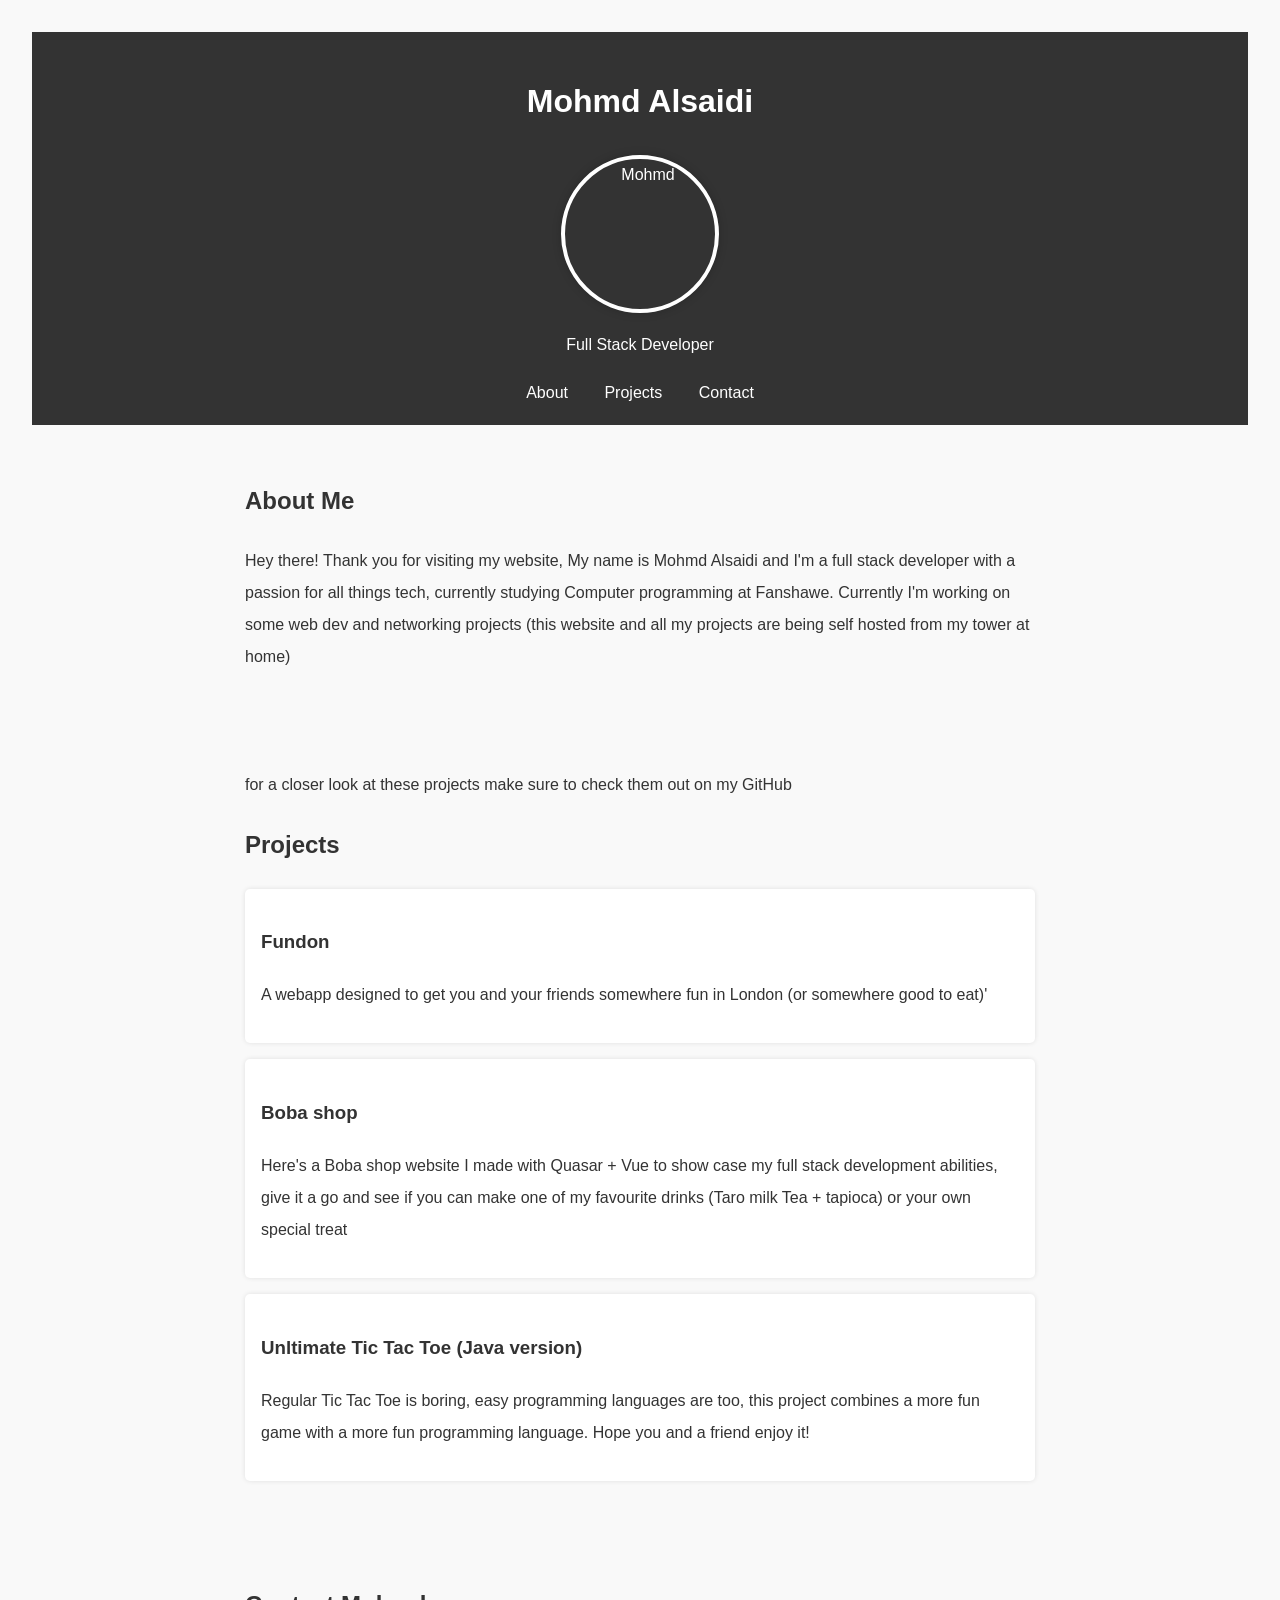
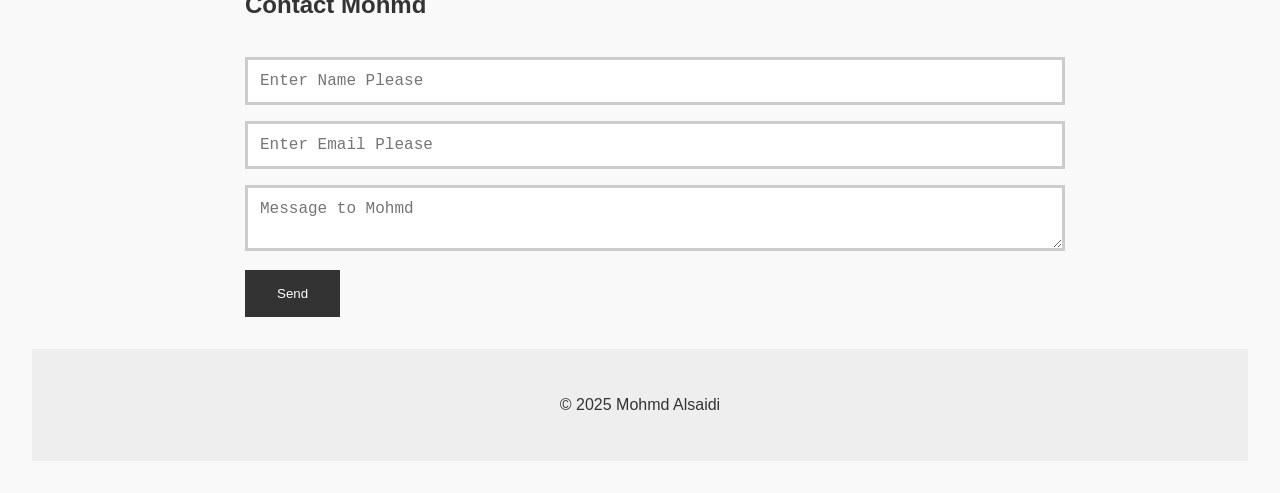
==== PortfolioWebsite/index.html @ 21efc893 "Add files via upload" ====
<!DOCTYPE html>
<html lang="en">
<head>
  <meta charset="UTF-8" />
  <meta name="viewport" content="width=device-width, initial-scale=1.0" />
  <title>Mohmd Alsaidi's Portfolio</title>
  <link rel="stylesheet" href="main.css" />
</head>
<body>
  <header>
    <h1>Mohmd Alsaidi</h1>
    <img src="images/pfp.png" alt="Mohmd" class="pfp" />
    <p>Full Stack Developer</p>
    <nav>
      <a href="#about">About</a>
      <a href="#projects">Projects</a>
      <a href="#contact">Contact</a>
    </nav>
  </header>

  <section id="about">
    <h2>About Me</h2>
    <p>Hey there! Thank you for visiting my website, My name is Mohmd Alsaidi and I'm a full stack developer with a passion for all things tech, currently studying Computer programming at Fanshawe. Currently I'm working on some web dev and networking projects (this website and all my projects are being self hosted from my tower at home)
    </p>
  </section>

  <section id="projects">
    <p>for a closer look at these projects make sure to check them out on my GitHub</p>
    <h2>Projects</h2>
    <div class="project">
      <h3>Fundon</h3>
      <p>A webapp designed to get you and your friends somewhere fun in London (or somewhere good to eat)'</p>
    </div>
    <div class="project">
      <h3>Boba shop</h3>
      <p>Here's a Boba shop website I made with Quasar + Vue to show case my full stack development abilities, give it a go and see if you can make one of my favourite drinks (Taro milk Tea + tapioca) or your own special treat</p>
    </div>
    <div class="project">
      <h3>Unltimate Tic Tac Toe (Java version)</h3>
      <p>Regular Tic Tac Toe is boring, easy programming languages are too, this project combines a more fun game with a more fun programming language. Hope you and a friend enjoy it!</p>
    </div>
  </section>

  <section id="contact">
    <h2>Contact Mohmd</h2>
    <form id="contact-form">
      <input type="text" placeholder="Enter Name Please" required />
      <input type="email" placeholder="Enter Email Please" required />
      <textarea placeholder="Message to Mohmd" required></textarea>
      <button type="submit">Send</button>
    </form>
  </section>

  <footer>
    <p>&copy; 2025 Mohmd Alsaidi</p>
  </footer>

  <script src="main.css"></script>
</body>
</html>
---- PortfolioWebsite/main.css ----
body {
  font-family: Arial, sans-serif;
  margin: 1rem;
  padding: 1rem;
  line-height: 2;
  background-color: #f9f9f9;
  color: #333;
}

header {
  background: #333;
  color: white;
  padding: 1rem 0.3rem;
  text-align: center;
}

nav a {
  margin: 0 1rem;
  color: white;
  text-decoration: none;
}

section {
  padding: 2rem;
  max-width: 790px;
  margin: auto;
}

.pfp {
  width: 150px;
  height: 150px;
  border-radius: 50%;
  object-fit: cover;
  margin: 1rem auto;
  display: block;
  border: 4px solid white;
  box-shadow: 0 0 10px rgba(0, 0, 0, 0.2);
}

.project {
  background: white;
  padding: 1rem;
  margin: 1rem 0;
  border-radius: 5px;
  box-shadow: 0 0 5px rgba(0,0,0,0.1);
}

form input, form textarea {
  width: 100%;
  border: 3px solid #ccc;
  padding: 0.75rem;
  margin: 0.5rem 0;
  font-family: 'Courier New', Courier, monospace;
  font-size: medium;
}

button {
  background: #333;
  color: white;
  padding: 1rem 2rem;
  border: none;
  cursor: pointer;
}

footer {
  text-align: center;
  padding: 1.5rem;
  background: #eee;
}
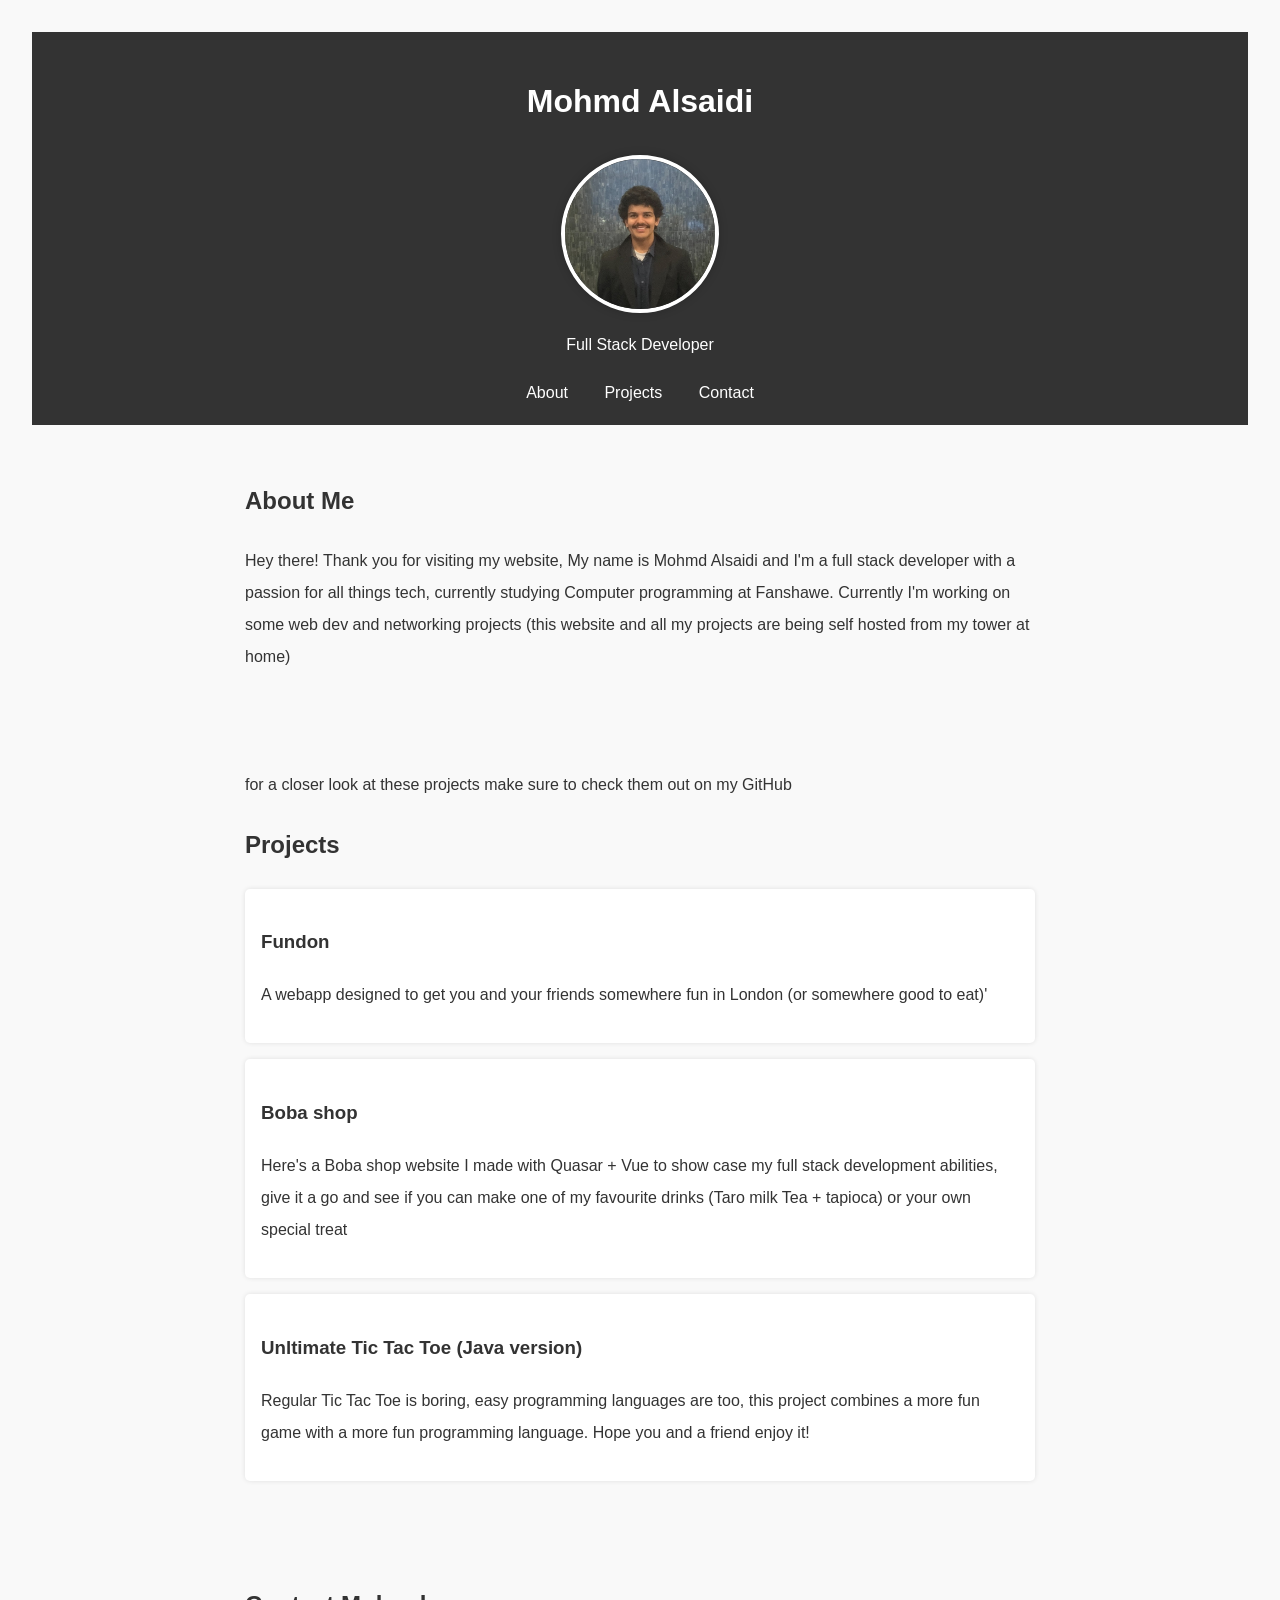
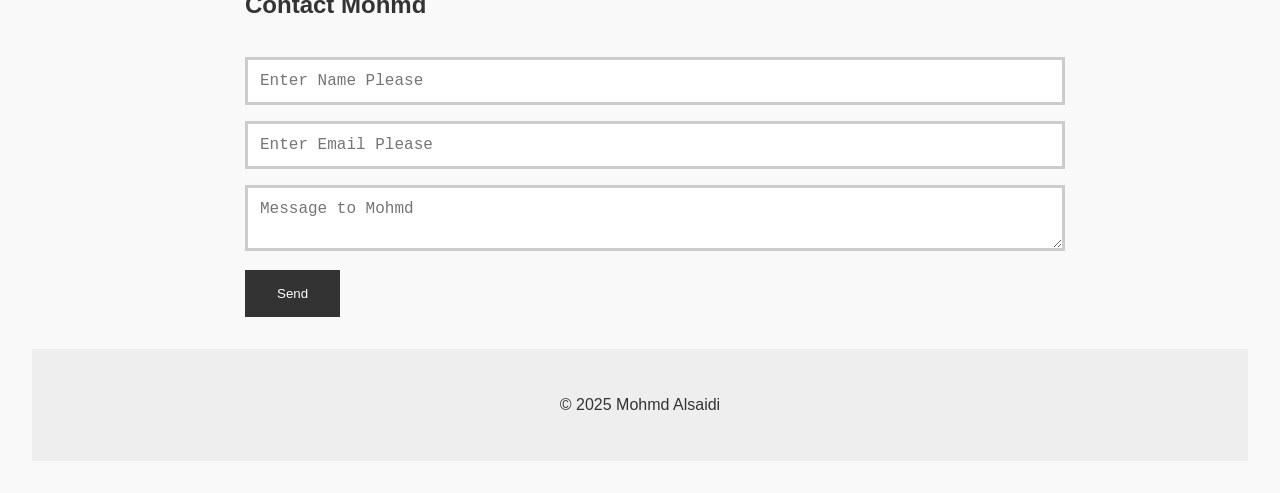
==== commit 14d738f5: "fixing img path" ====
--- a/PortfolioWebsite/index.html
+++ b/PortfolioWebsite/index.html
@@ -9,7 +9,7 @@
 <body>
   <header>
     <h1>Mohmd Alsaidi</h1>
-    <img src="images/pfp.png" alt="Mohmd" class="pfp" />
+    <img src="./Images/pfp.png" alt="Mohmd" class="pfp" />
     <p>Full Stack Developer</p>
     <nav>
       <a href="#about">About</a>
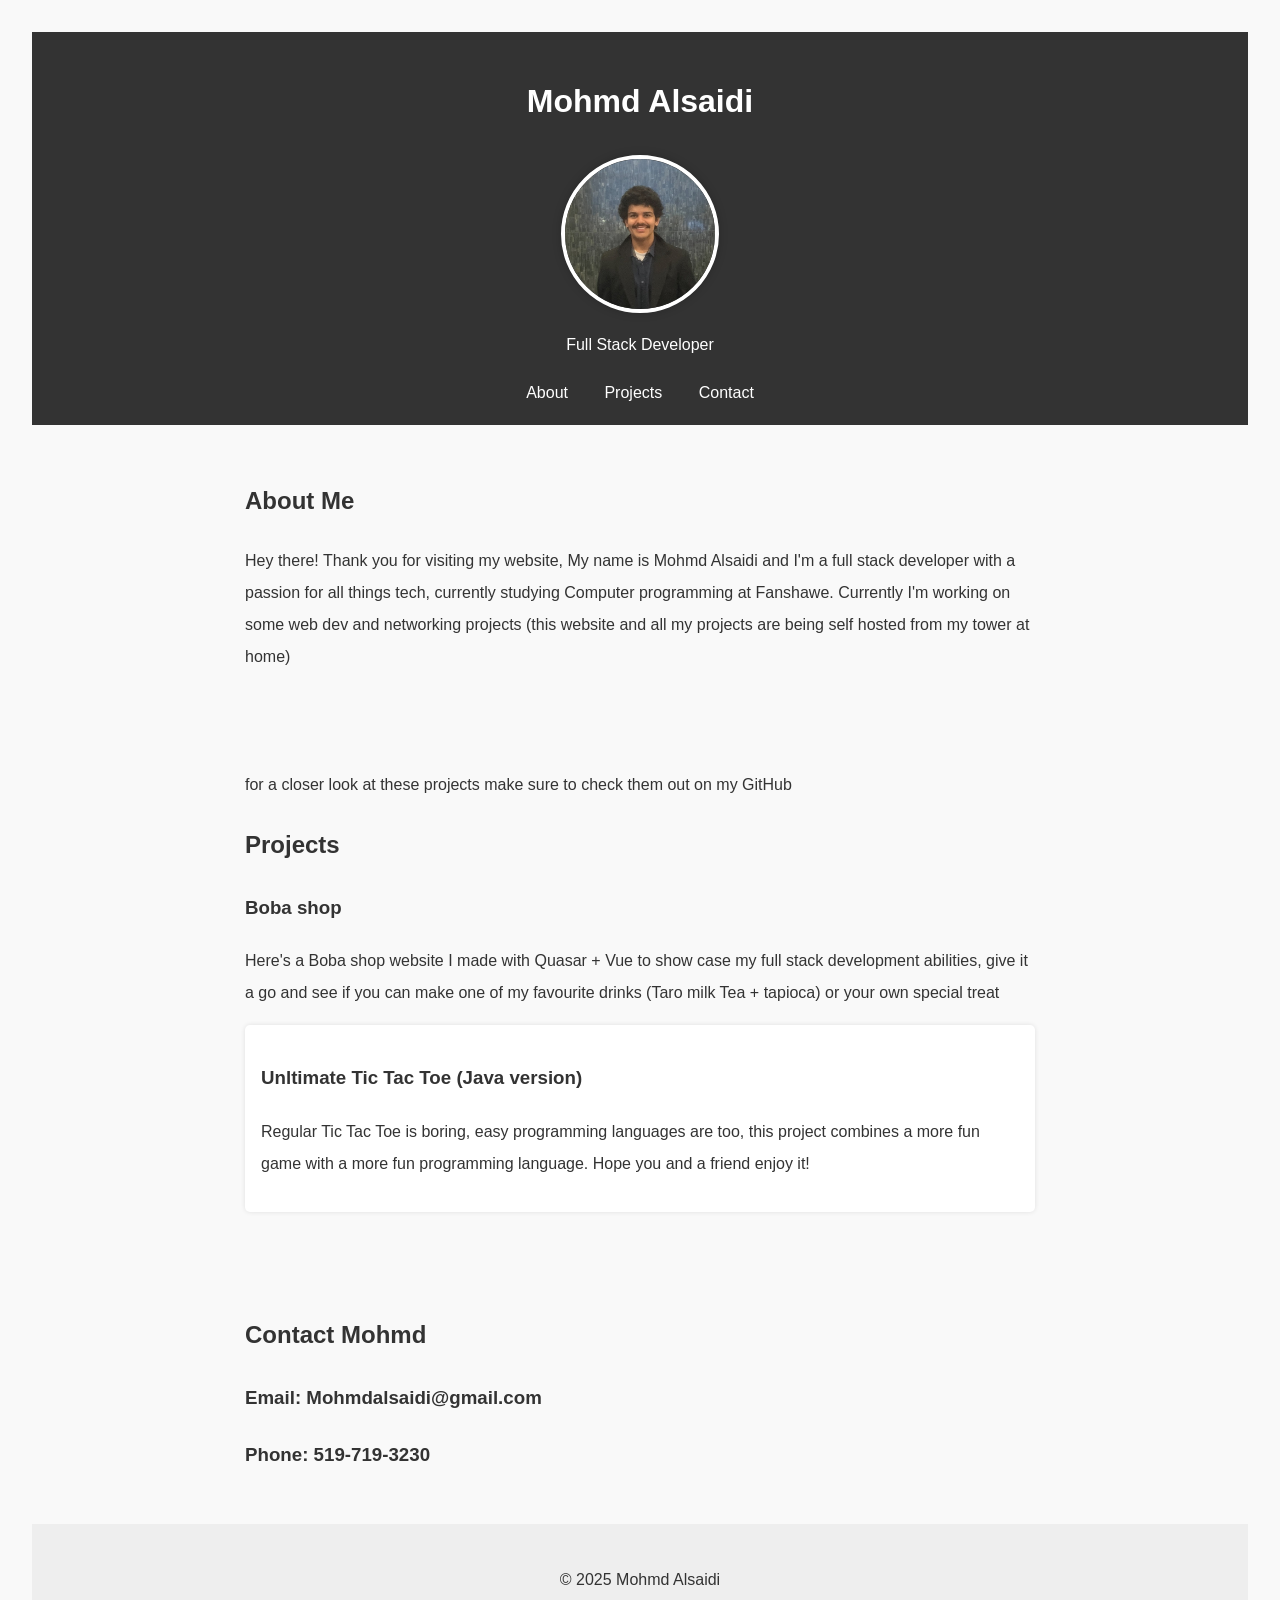
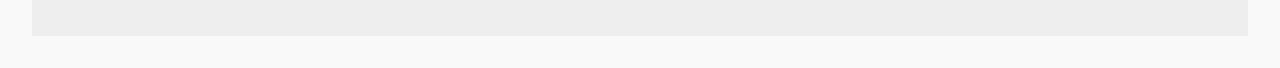
==== commit b70fba70: "Update index.html changing contact part for now and making the projects only 2 long for now" ====
--- a/PortfolioWebsite/index.html
+++ b/PortfolioWebsite/index.html
@@ -27,11 +27,6 @@
   <section id="projects">
     <p>for a closer look at these projects make sure to check them out on my GitHub</p>
     <h2>Projects</h2>
-    <div class="project">
-      <h3>Fundon</h3>
-      <p>A webapp designed to get you and your friends somewhere fun in London (or somewhere good to eat)'</p>
-    </div>
-    <div class="project">
       <h3>Boba shop</h3>
       <p>Here's a Boba shop website I made with Quasar + Vue to show case my full stack development abilities, give it a go and see if you can make one of my favourite drinks (Taro milk Tea + tapioca) or your own special treat</p>
     </div>
@@ -43,12 +38,14 @@
 
   <section id="contact">
     <h2>Contact Mohmd</h2>
-    <form id="contact-form">
+    <h3>Email: Mohmdalsaidi@gmail.com</h3>
+    <h3>Phone: 519-719-3230</h3>
+    <!--<form id="contact-form">
       <input type="text" placeholder="Enter Name Please" required />
       <input type="email" placeholder="Enter Email Please" required />
       <textarea placeholder="Message to Mohmd" required></textarea>
       <button type="submit">Send</button>
-    </form>
+    </form>-->
   </section>
 
   <footer>
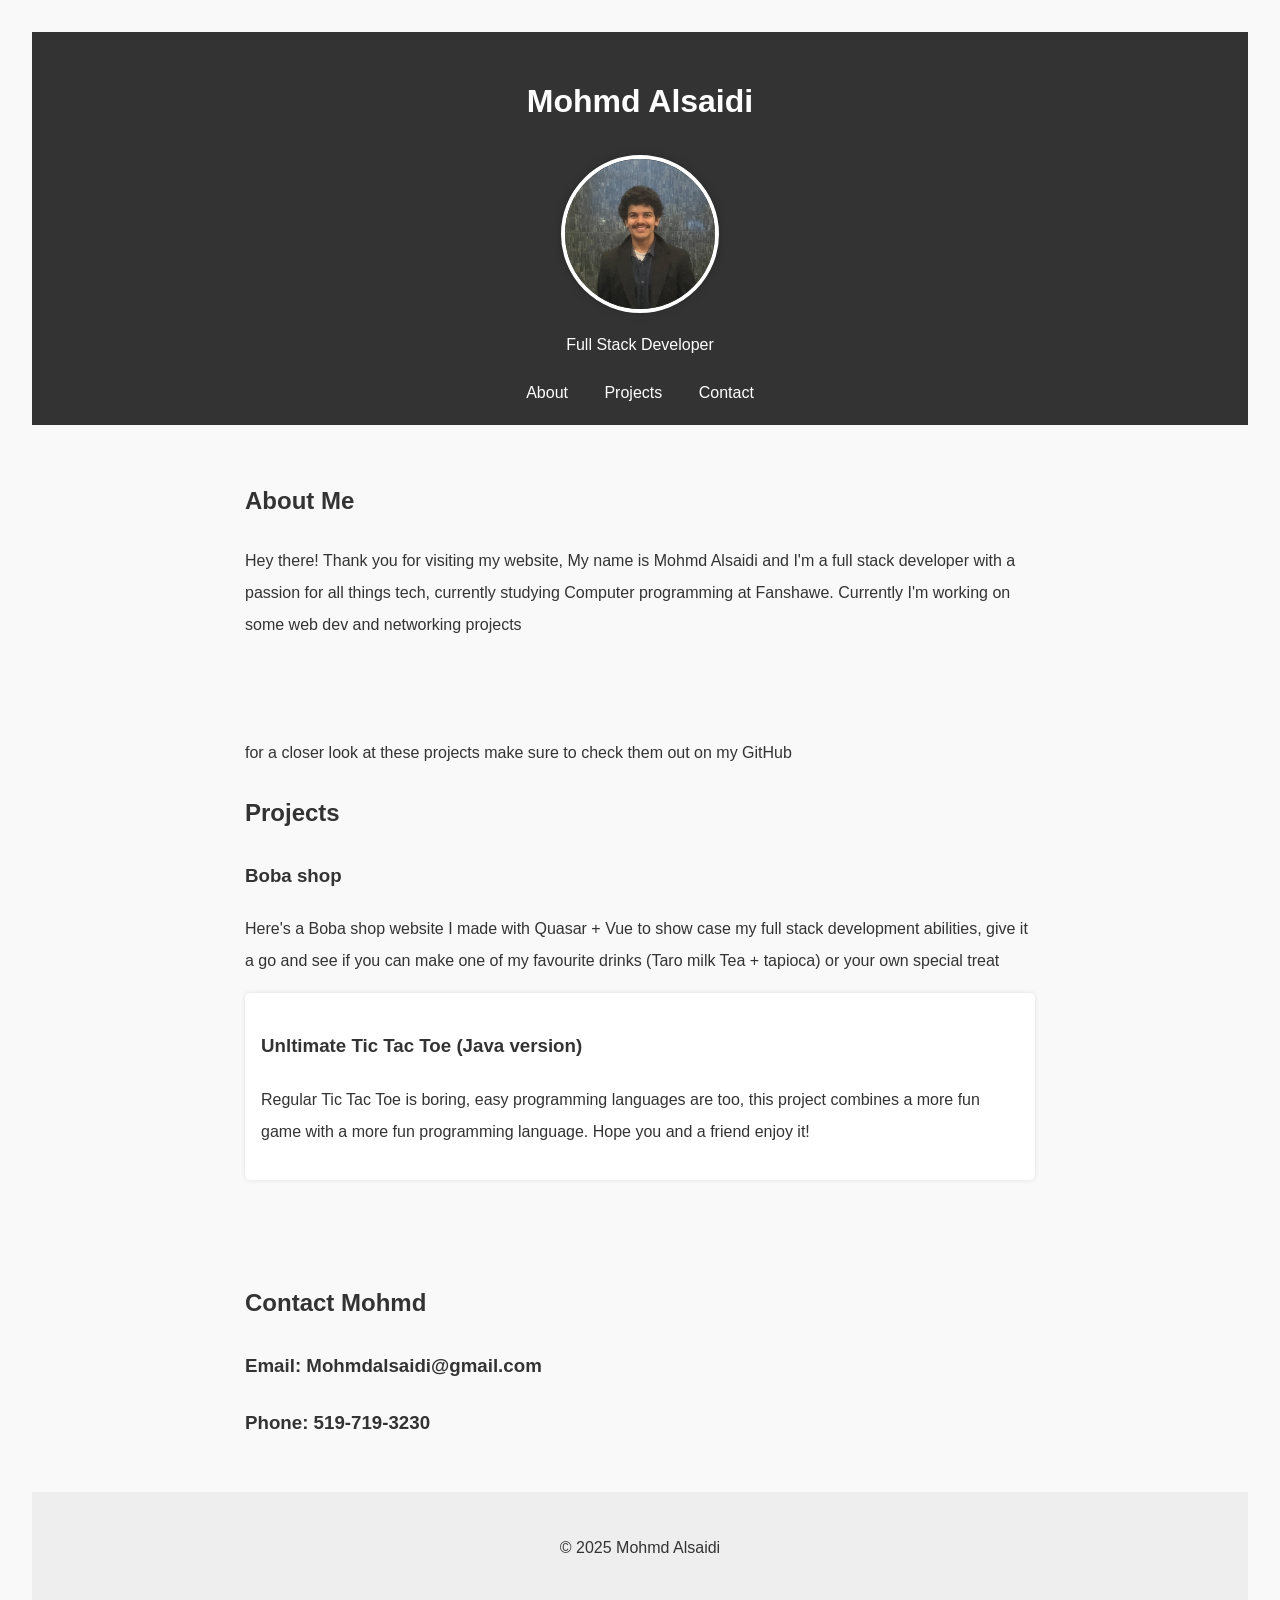
==== commit 49d6040d: "Update index.html" ====
--- a/PortfolioWebsite/index.html
+++ b/PortfolioWebsite/index.html
@@ -20,7 +20,7 @@
 
   <section id="about">
     <h2>About Me</h2>
-    <p>Hey there! Thank you for visiting my website, My name is Mohmd Alsaidi and I'm a full stack developer with a passion for all things tech, currently studying Computer programming at Fanshawe. Currently I'm working on some web dev and networking projects (this website and all my projects are being self hosted from my tower at home)
+    <p>Hey there! Thank you for visiting my website, My name is Mohmd Alsaidi and I'm a full stack developer with a passion for all things tech, currently studying Computer programming at Fanshawe. Currently I'm working on some web dev and networking projects 
     </p>
   </section>
 
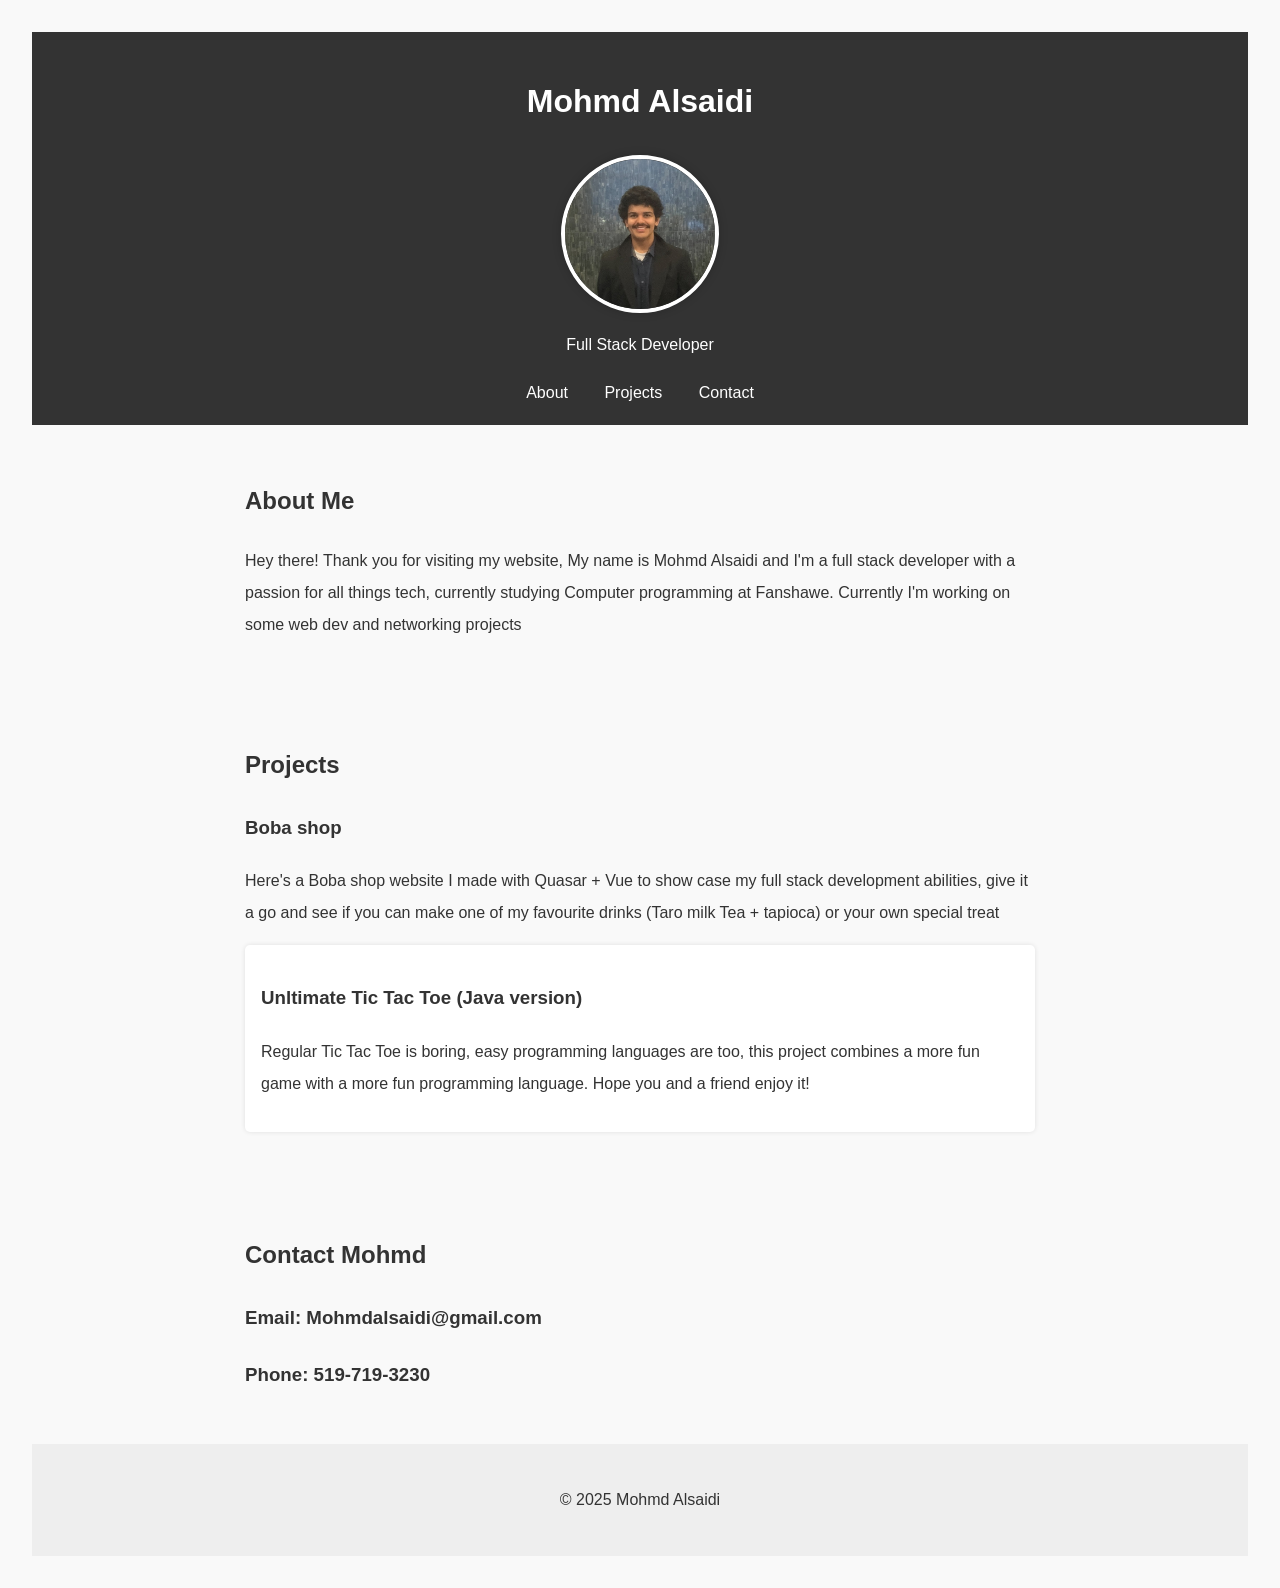
==== commit 9906d891: "Update index.html" ====
--- a/PortfolioWebsite/index.html
+++ b/PortfolioWebsite/index.html
@@ -25,7 +25,6 @@
   </section>
 
   <section id="projects">
-    <p>for a closer look at these projects make sure to check them out on my GitHub</p>
     <h2>Projects</h2>
       <h3>Boba shop</h3>
       <p>Here's a Boba shop website I made with Quasar + Vue to show case my full stack development abilities, give it a go and see if you can make one of my favourite drinks (Taro milk Tea + tapioca) or your own special treat</p>
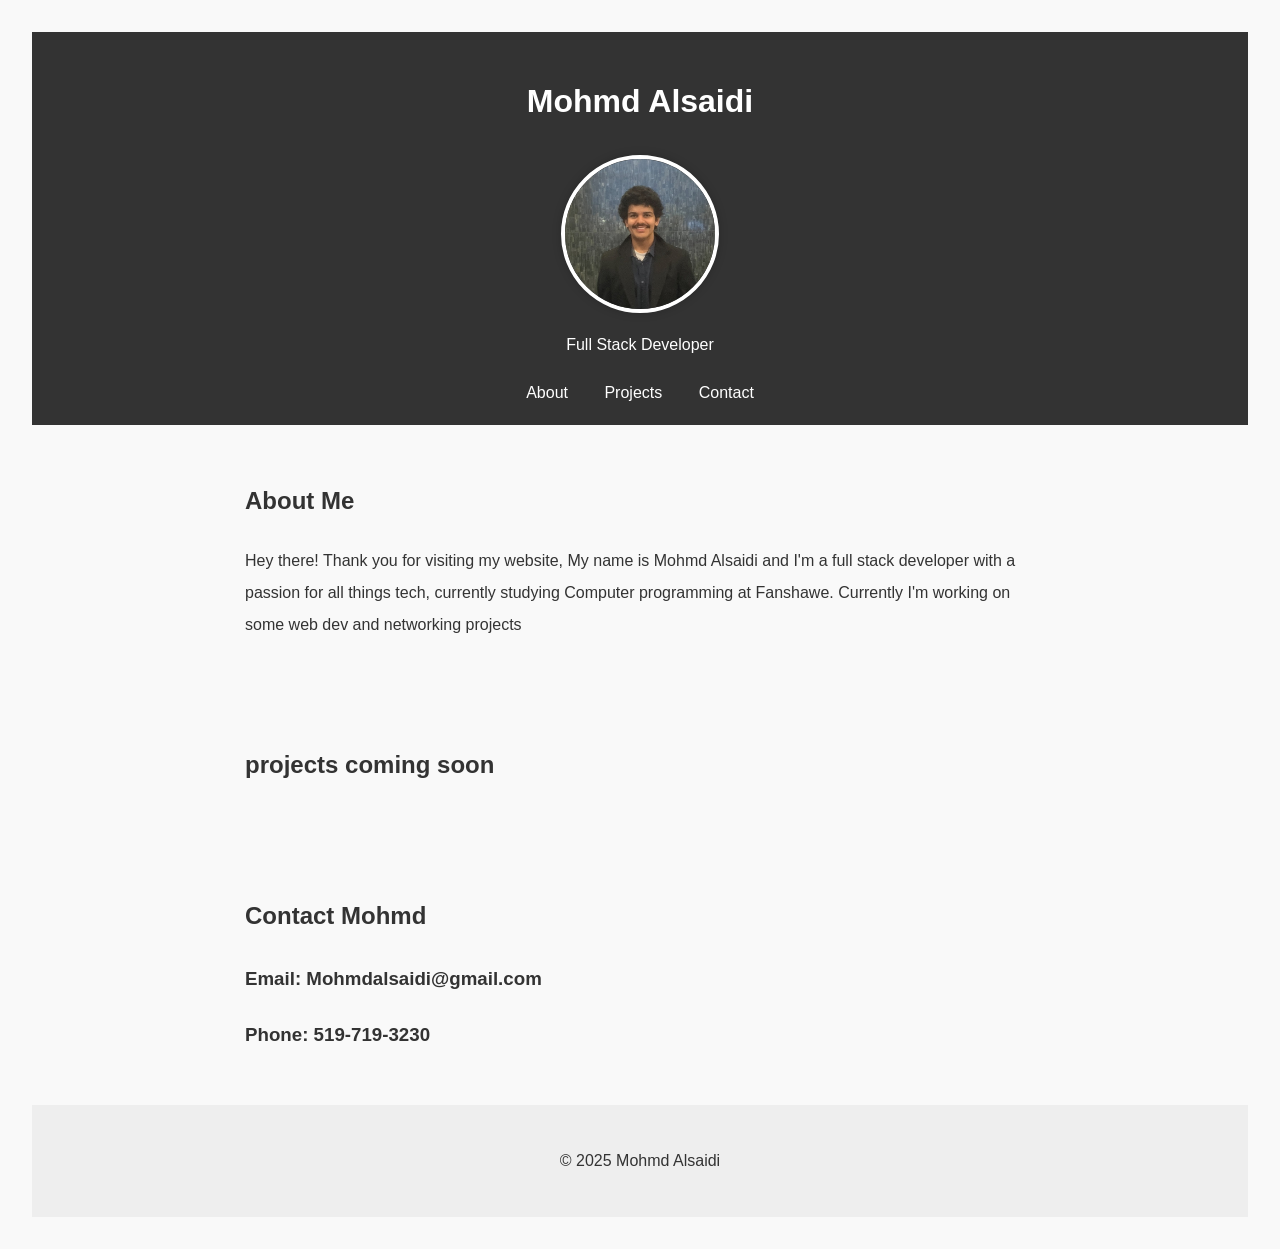
==== commit c327b14f: "Update index.html" ====
--- a/PortfolioWebsite/index.html
+++ b/PortfolioWebsite/index.html
@@ -25,6 +25,8 @@
   </section>
 
   <section id="projects">
+    <h1>projects coming soon</h1>
+    <!--<div class="project">
     <h2>Projects</h2>
       <h3>Boba shop</h3>
       <p>Here's a Boba shop website I made with Quasar + Vue to show case my full stack development abilities, give it a go and see if you can make one of my favourite drinks (Taro milk Tea + tapioca) or your own special treat</p>
@@ -32,7 +34,7 @@
     <div class="project">
       <h3>Unltimate Tic Tac Toe (Java version)</h3>
       <p>Regular Tic Tac Toe is boring, easy programming languages are too, this project combines a more fun game with a more fun programming language. Hope you and a friend enjoy it!</p>
-    </div>
+    </div>-->
   </section>
 
   <section id="contact">
